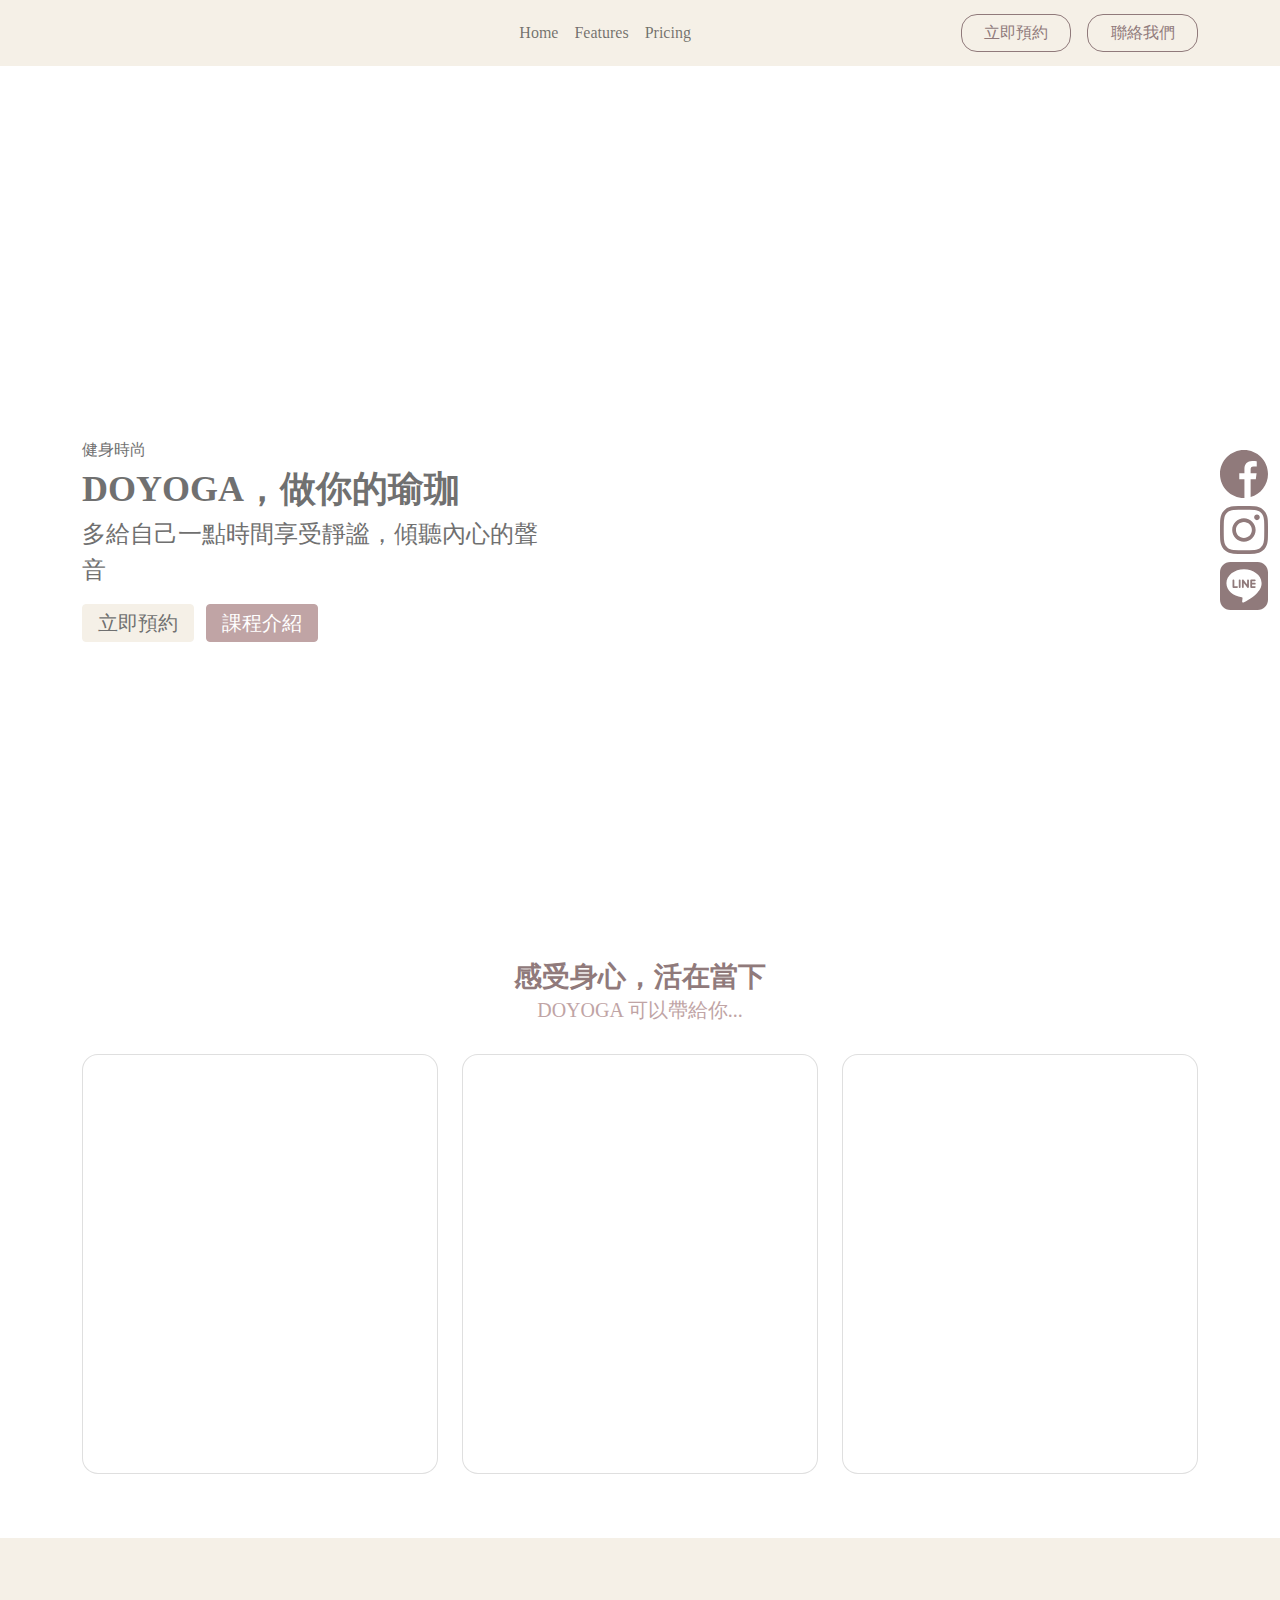
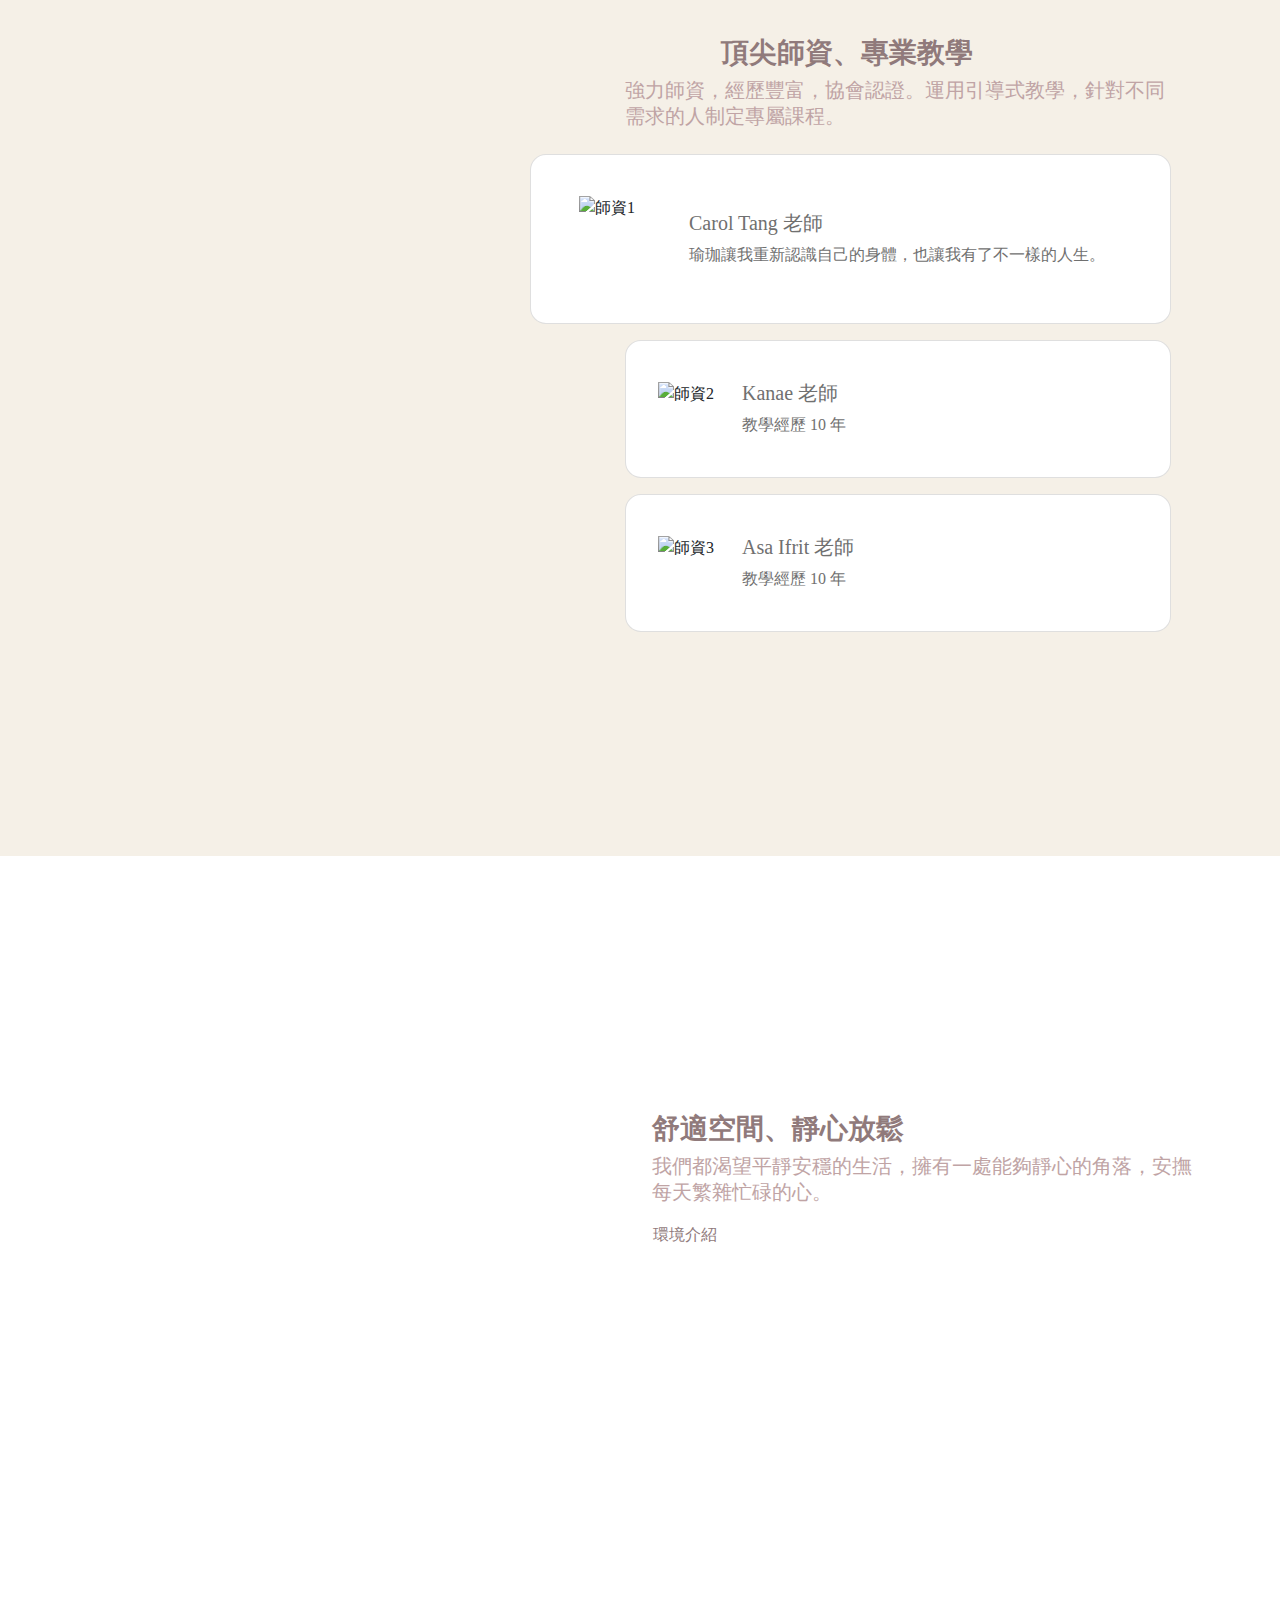
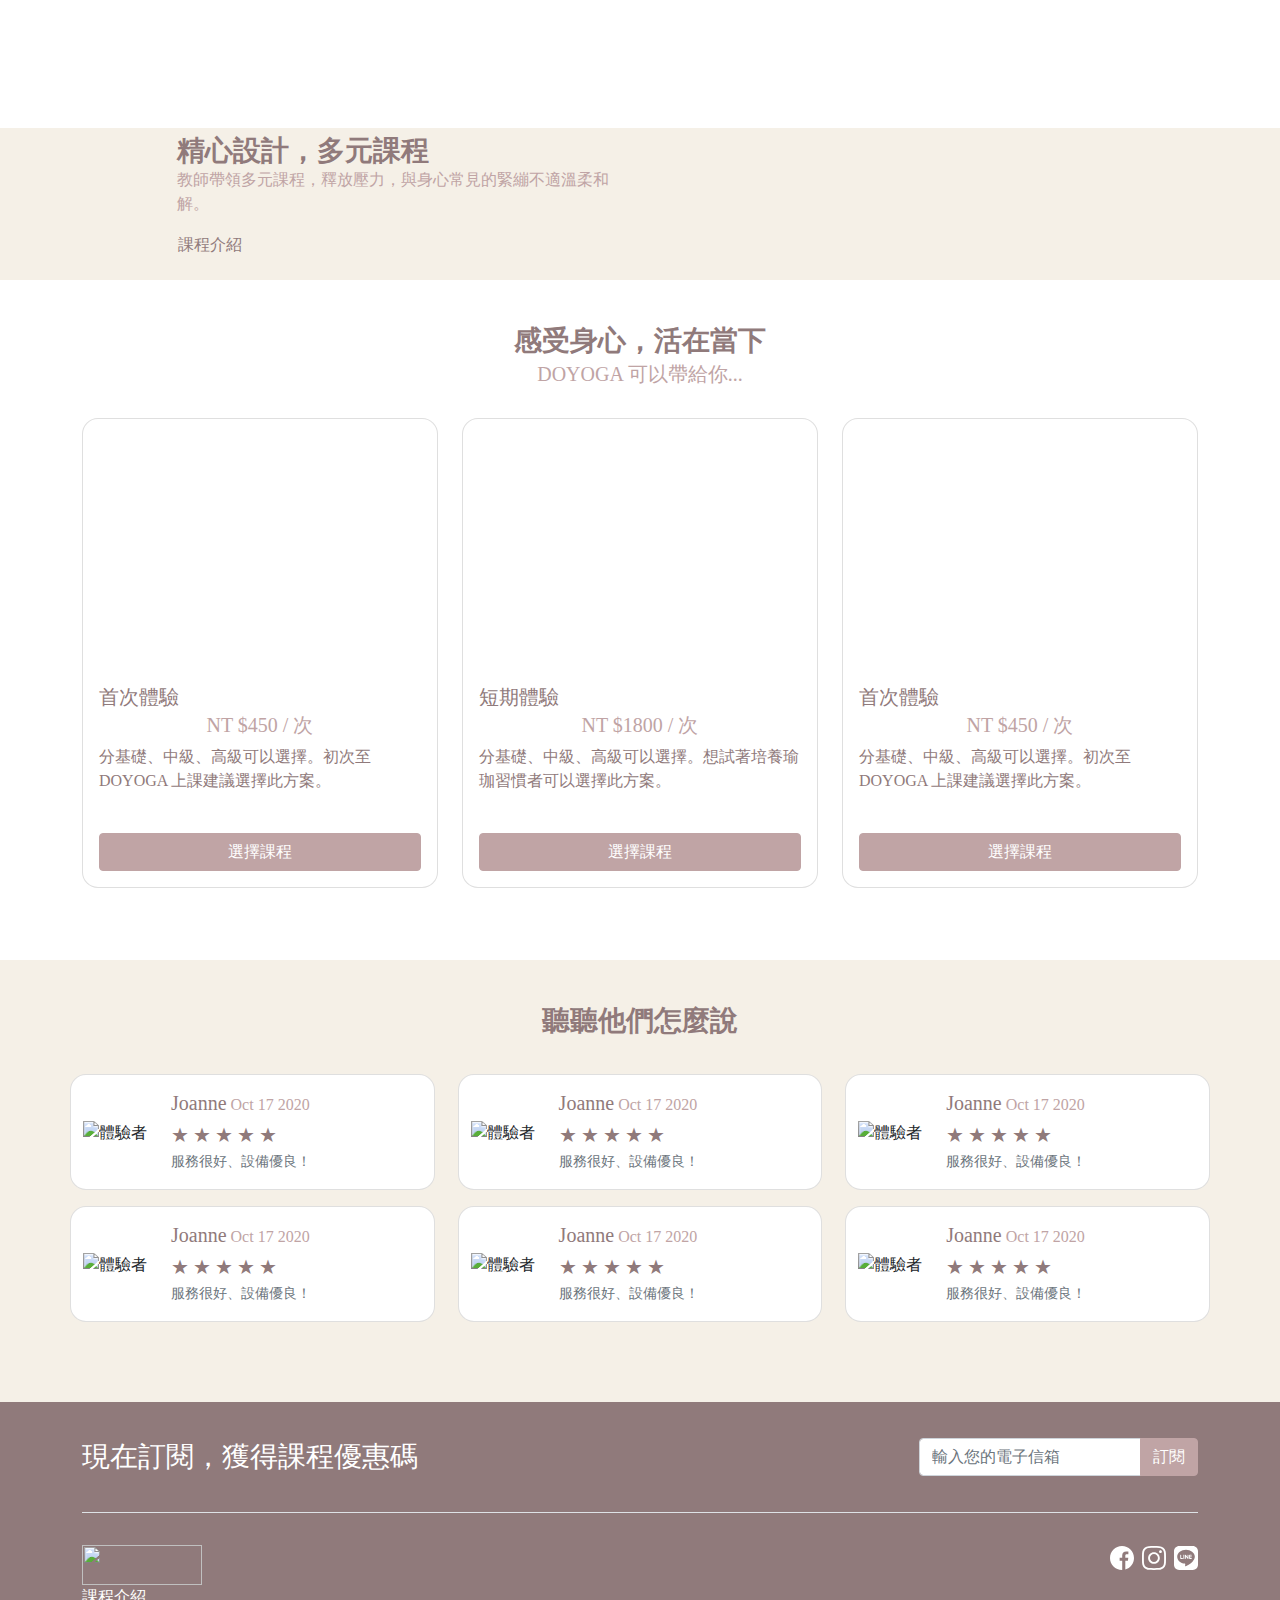
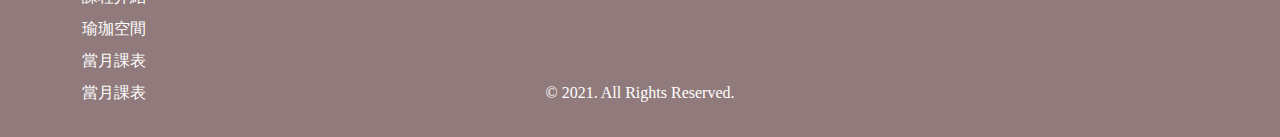
==== index.html @ d4b71b83 "Update 2021-09-01T18:42:22.125Z" ====
<!DOCTYPE html>
<html lang="en">

  <head>
    <meta charset="UTF-8">
    <meta name="viewport" content="width=device-width, initial-scale=1.0">
    <meta http-equiv="X-UA-Compatible" content="ie=edge">
    <title>Boostrap Index</title>
    <!--精心設計-->
    <link  rel="stylesheet"  href="https://unpkg.com/swiper/swiper-bundle.min.css"/>
  <script src="https://unpkg.com/swiper/swiper-bundle.min.js"></script>
    <link href="https://cdn.jsdelivr.net/npm/bootstrap@5.1.0/dist/css/bootstrap.min.css" rel="stylesheet" integrity="sha384-KyZXEAg3QhqLMpG8r+8fhAXLRk2vvoC2f3B09zVXn8CA5QIVfZOJ3BCsw2P0p/We" crossorigin="anonymous">
    <!--基本連結-->
    <link rel="stylesheet" href="https://cdnjs.cloudflare.com/ajax/libs/font-awesome/5.13.0/css/all.min.css" />
    <link rel="stylesheet" href="./assets/style/all.css">
    <link href="https://fonts.googleapis.com/css2?family=Material+Icons"rel="stylesheet">
  </head>

  <body>
<div class="container-fluid bg-success">
  <div class="container">
    <nav class="navbar navbar-expand-lg navbar-light">
        <div class="menu-star">
        <h1 class="navbar-brand nav-logo" href="#">
          <a href="#">DOYOGA</a>
           </h1>
        <button class="navbar-toggler collapsed btn-boder-none" type="button" data-bs-toggle="collapse" data-bs-target="#navbarNav" aria-controls="navbarNav" aria-expanded="false" aria-label="Toggle navigation">
          <span class="material-icons">reorder</span>
        </button>
      </div>
        <div class="menu-end collapse navbar-collapse " id="navbarNav">
          <div class="menu-center">
          <ul class="navbar-nav menu-list-w d-flex justify-content-center">
            <li class="nav-item">
              <a class="nav-link " aria-current="page" href="#">Home</a>
            </li>
            <li class="nav-item">
              <a class="nav-link" href="#">Features</a>
            </li>
            <li class="nav-item">
              <a class="nav-link" href="#">Pricing</a>
            </li>            
          </ul>
          </div>
          <div class="menu-btn">
            <button type="button" class="btn btn-w boder-radius-1 btn-outline-primary">立即預約</button>
            <button type="button" class="btn btn-w  ms-3 boder-radius-1 btn-outline-primary">聯絡我們</button>
          </div>
        </div>    
    </nav>     
  </div>
</div>

<!--右側按鈕-->
<div class="container-fluid">
    <div class="fixed">
    <a class="fixed-icon" target="_blank" href="#"><img src="./assets/images/facebook-fixed.svg" alt="#"></a>
    <a class="fixed-icon" target="_blank" href="#"><img src="./assets/images/instagram-fixed.svg" alt="#"></a>
    <a class="fixed-icon" target="_blank" href="#"><img src="./assets/images/line-fixed.svg" alt="#"></a>
  </div>
</div>
    <!--banner-->
<div class="container-fluid banner">
  <div class="container">
  <div class="row">
    <div class="col-12">
        <div class="col-lg-1"></div>
          <div class="col-lg-5 banner-title text-info">
            <p class="fs-n">健身時尚</p>
            <h1 class="fs-h fw-bold">DOYOGA，做你的瑜珈</h1>
            <p class="fs-lx">多給自己一點時間享受靜謐，傾聽內心的聲音</p>
            <div class="btn-list mt-3">
            <button type="button" class="fw-normal fs-l btn btn-success btn-w  text-info me-2">立即預約</button>
            <button type="button" class="fw-normal fs-l btn btn-secondary  btn-w text-white">課程介紹</button>  
          </div>
          <div class="col-lg-6"></div>
        </div>
      </div>  
    </div>
  </div>
</div>
<!--card-1-->
<div class="container">
  <div class="title text-center mt-8 mb-6">
    <p class="fs-lxx fw-bold text-primary">
      感受身心，活在當下
    </p>
    <div class="fs-l text-secondary">DOYOGA 可以帶給你...</div>
  </div>
  <div class="row mb-md-9">
    <div class="col-md-4 col-12 card-mb">
      <div class="card  text-white card-bg">
          <div class="card-img-overlay d-flex flex-column justify-content-end">
          <h5 class="card-title fs-l">
            整體健身
          </h5>
          <p class="card-text fs-n">每一個動作，都融入運動解剖學的的觀點強調以身體的中心線為出發點。</p>        
          </div>
        </div>
      </div>
    <div class="col-md-4 col-12 card-mb">
      <div class="card text-white card-bg1">
        <div class="card-img-overlay d-flex flex-column justify-content-end">
          <h5 class="card-title fs-l">
           減壓放鬆
          </h5>
          <p class="card-text fs-n">調節全身系統、改善血液循環、減壓養心、釋放身心，達到修心養性的目的。</p>        
        </div>
      </div>
    </div>
    <div class="col-md-4 col-12 card-mb-3">
      <div class="card  text-white card-bg2">
        <div class="card-img-overlay d-flex flex-column justify-content-end">
          <h5 class="card-title fs-l">
          局部雕塑
        </h5>
        <p class="card-text fs-n">幫助強化背部與腹部的核心肌群，增進我們身體穩定度以及保持良好體態。</p>        
        </div>
      </div>
    </div>
  </div>
</div>
<!--頂尖師資-->
<div class="container-fluid bg-success">
  <div class="container py-lg-9 py-md-6 py-6">
    <div class="row">
      <div class="col-lg-6 card-list me-10">
      </div> 
      <div class=" col-12 offset-md-2 col-md-10 offset-lg-0 col-lg-6 mt-lg-10">
        <h5 class="text-primary fs-lxx fw-bold mb-1 ms-md-11 ms-0">頂尖師資、專業教學</h5>
        <span class="text-secondary fs-l">強力師資，經歷豐富，協會認證。運用引導式教學，針對不同需求的人制定專屬課程。</span>
        <div class="card py-0 py-md-8 ps-md-5 mt-lg-4 mt-0 mb-3 ml-off d-flex flex-row">
          <div class="card-img">
            <img src="https://github.com/hexschool/webLayoutTraining1st/blob/master/yoga-week8/teacher-1.png?raw=true" alt="師資1">
          </div>
          <div class="card-body card-body-ps0 pt-md-3 pt-4 ">
            <h5 class="card-title text-info fs-l">Carol Tang 老師</h5>
            <p class="card-text text-info fs-n d-md-none mb-sm-1">教學經歷 10 年</p>
            <p class="card-text text-info fs-n">瑜珈讓我重新認識自己的身體，也讓我有了不一樣的人生。</p>
          </div>
        </div> 
        <div class="card mb-3 py-md-4 ps-md-6 ps-3 d-flex flex-row">
          <div class="card-img-s">
            <img src="https://github.com/hexschool/webLayoutTraining1st/blob/master/yoga-week8/teacher-2.png?raw=true" alt="師資2">
          </div>
          <div class="card-body">
            <h5 class="card-title text-info fs-l">Kanae 老師</h5>
            <p class="card-text text-info fs-n">教學經歷 10 年</p>
          </div>
        </div>
        <div class="card py-md-4 ps-md-6 ps-3 d-flex flex-row ">
          <div class="card-img-s">
            <img src="https://github.com/hexschool/webLayoutTraining1st/blob/master/yoga-week8/teacher-3.png?raw=true" alt="師資3">
          </div>
          <div class="card-body">
            <h5 class="card-title text-info fs-l">Asa Ifrit 老師</h5>
            <p class="card-text text-info fs-n">教學經歷 10 年</p>
          </div>
        </div>  
      </div>
    </div>
  </div>
</div>
<!--舒適空間-->
<div class="container">
  <div class="row my-lg-12 my-md-9 my-5">
      <div class="col-md-4  col-0  warp-bg none-mob">
    </div>
    <div class="col-md-2 col-0 none-mob">
      <div class="warp-bg-s">

      </div>
      <div class=" warp-bg-s2">
        
      </div>
    </div>
      <div class="col-md-6 col-sm-12 my-auto">
        <h5 class="text-primary fs-lxx fw-bold mb-1">舒適空間、靜心放鬆</h5>
        <span class="text-secondary fs-l">我們都渴望平靜安穩的生活，擁有一處能夠靜心的角落，安撫每天繁雜忙碌的心。</span>
        <br>
        <button type="button" class="btn py-3 px-0 text-primary fs-n">環境介紹
          <span class="material-icons btn-icon text-primary">
            arrow_right_alt
            </span>
        </button> 
      </div>
      <div class="col-6 warp-mob-bg-s block-mob">
      </div>
      <div class="col-6 warp-mob-bg-s2 none-ipad block-mob">
      </div> 
  </div>
</div>
<!--精心設計-->
<div class="container-fluid bg-success">
  <div class="container-custom position-relative bg-success py-9">
    <div class="position-sm-absolute w-100 course-title">
      <div class="container">
        <div class="row">
          <div class="col-lg-5 col-md-6 offset-lg-1">
            <h3 class="text-primary fw-bold">精心設計，多元課程</h3>
            <p class="text-secondary">教師帶領多元課程，釋放壓力，與身心常見的緊繃不適溫柔和解。</p>
            <button type="button" class="btn py-3 px-0 text-primary fs-n">課程介紹
              <span class="material-icons btn-icon text-primary">
                arrow_right_alt
                </span>
            </button> 
          </div>
        </div>
      </div>
    </div>
     <div class="row justify-content-end">
      <div class="col-md-6 px-lg-0 overflow-hidden">
        <div class="swiper-container mySwiper">
          <div class="swiper-wrapper">
            <div class="swiper-slide">
              <img
                   src="https://images.unsplash.com/flagged/photo-1573556291531-a5d957d7e4e7?ixid=MnwxMjA3fDB8MHxwaG90by1wYWdlfHx8fGVufDB8fHx8&ixlib=rb-1.2.1&auto=format&fit=crop&w=1650&q=80"
                   alt="" class="img-fluid rounded-3">
            </div>
            <div class="swiper-slide">
  
              <img
                   src="https://images.unsplash.com/photo-1574454941059-9408c4d3f268?ixid=MnwxMjA3fDB8MHxwaG90by1wYWdlfHx8fGVufDB8fHx8&ixlib=rb-1.2.1&auto=format&fit=crop&w=1050&q=80"
                   alt="" class="img-fluid rounded-3">
  
            </div>
            <div class="swiper-slide">
              <img
                   src="https://github.com/hexschool/webLayoutTraining1st/blob/master/yoga-week8/woman%20in%20black%20sports%20bra%20and%20black%20leggings%20doing%20yoga.jpg?raw=true"
                   alt="" class="img-fluid rounded-3">
            </div>
            <div class="swiper-slide test-img">
              <img
                   src="https://images.unsplash.com/photo-1574454941059-9408c4d3f268?ixid=MnwxMjA3fDB8MHxwaG90by1wYWdlfHx8fGVufDB8fHx8&ixlib=rb-1.2.1&auto=format&fit=crop&w=1050&q=80"
                   alt="" class="img-fluid rounded-3">
            </div>
          </div>
        </div>
      </div>
    </div>
  </div>
  </div>
<!--方案選擇-->
<div class="container mb-md-12 mb-5">
  <div class="title text-center mt-8 mb-6">
    <p class="fs-lxx fw-bold text-primary">
      感受身心，活在當下
    </p>
    <div class="fs-l text-secondary">DOYOGA 可以帶給你...</div>
  </div>
  <div class="row ">
    <div class="col-lg-4 col-md-12">
      <div class="card card-pad-size d-flex align-items-center mb-3">
        <div class="card-bg-plan"></div>
        <div class="card-body card-title-w">
          <h5 class="card-title text-primary fs-l mb-1 text-sm-center">首次體驗</h5>
          <h5 class="text-secondary fs-l mb-2 text-sm-center">NT $450 / 次</h5>
          <p class="card-text text-primary fs-n mb-8">分基礎、中級、高級可以選擇。初次至 DOYOGA 上課建議選擇此方案。</p>
          <a href="#" class="btn btn-secondary text-white card-btn">選擇課程</a>
        </div>
      </div>
    </div>
    <div class="col-lg-4 col-md-12 ">
      <div class="card card-pad-size d-flex align-items-center mb-3">
        <div class="card-bg-plan2"></div>
        <div class="card-body card-title-w ">
          <h5 class="card-title text-primary fs-l mb-1 text-sm-center">短期體驗</h5>
          <h5 class="text-secondary fs-l mb-2 text-sm-center">NT $1800 / 次</h5>
          <p class="card-text text-primary fs-n mb-8">分基礎、中級、高級可以選擇。想試著培養瑜珈習慣者可以選擇此方案。</p>
          <a href="#" class="btn btn-secondary text-white card-btn">選擇課程</a>
        </div>
      </div>
    </div>
    <div class="col-lg-4 col-md-12">
      <div class="card card-pad-size d-flex align-items-center">
        <div class="card-bg-plan3"></div>
        <div class="card-body card-title-w ">
          <h5 class="card-title text-primary fs-l mb-1 text-sm-center">首次體驗</h5>
          <h5 class="text-secondary fs-l mb-2 text-sm-center">NT $450 / 次</h5>
          <p class="card-text text-primary fs-n mb-8">分基礎、中級、高級可以選擇。初次至 DOYOGA 上課建議選擇此方案。</p>
          <a href="#" class="btn btn-secondary text-white card-btn">選擇課程</a>
        </div>
      </div>
    </div>
  </div> 
</div>

<!--聽聽他們怎麼說-->
<div class="container-fluid bg-success pt-8 pb-9">
  <p class="fs-lxx fw-bold text-primary text-center mb-6">聽聽他們怎麼說</p>
  <div class="container">
    <div class="row d-flex justify-content-between">
      <div class=" card card-w-4 mb-3 ">
        <div class="d-flex align-items-center g-0">
          <div class=" img-center">
            <img src="https://github.com/hexschool/webLayoutTraining1st/blob/master/yoga-week8/user-1.png?raw=true" alt="體驗者">
          </div>
          <div class=" ms-2">
            <div class="card-body">
              <div class="card-list-header">
              <h5 class="card-title text-primary">Joanne</h5>
              <p class="card-date text-secondary">Oct 17 2020</p>
              </div>
              <p class="card-text">
                <div class="star-rating-top text-primary">
                  <span class="fs-l">★</span>
                  <span class="fs-l">★</span>
                  <span class="fs-l">★</span>
                  <span class="fs-l">★</span>
                  <span class="fs-l">★</span>
              </div>                
              </p>
              <p class="card-text"><small class="text-muted">服務很好、設備優良！</small></p>
            </div>
          </div>
        </div>
      </div>
      <div class=" card card-w-4 mb-3">
        <div class="d-flex align-items-center g-0">
          <div class=" img-center">
            <img src="https://github.com/hexschool/webLayoutTraining1st/blob/master/yoga-week8/user-2.png?raw=true" alt="體驗者">
          </div>
          <div class=" ms-2">
            <div class="card-body">
              <div class="card-list-header">
              <h5 class="card-title text-primary">Joanne</h5>
              <p class="card-date text-secondary">Oct 17 2020</p>
              </div>
              <p class="card-text">
                <div class="star-rating-top text-primary">
                  <span class="fs-l">★</span>
                  <span class="fs-l">★</span>
                  <span class="fs-l">★</span>
                  <span class="fs-l">★</span>
                  <span class="fs-l">★</span>
              </div>                
              </p>
              <p class="card-text"><small class="text-muted">服務很好、設備優良！</small></p>
            </div>
          </div>
        </div>
      </div> <div class=" card card-w-4 mb-3">
        <div class="d-flex align-items-center g-0">
          <div class=" img-center">
            <img src="https://github.com/hexschool/webLayoutTraining1st/blob/master/yoga-week8/user-3.png?raw=true" alt="體驗者">
          </div>
          <div class=" ms-2">
            <div class="card-body">
              <div class="card-list-header">
              <h5 class="card-title text-primary">Joanne</h5>
              <p class="card-date text-secondary">Oct 17 2020</p>
              </div>
              <p class="card-text">
                <div class="star-rating-top text-primary">
                  <span class="fs-l">★</span>
                  <span class="fs-l">★</span>
                  <span class="fs-l">★</span>
                  <span class="fs-l">★</span>
                  <span class="fs-l">★</span>
              </div>                
              </p>
              <p class="card-text"><small class="text-muted">服務很好、設備優良！</small></p>
            </div>
          </div>
        </div>
      </div>

      <div class=" card card-w-4 mb-3">
        <div class="d-flex align-items-center g-0">
          <div class=" img-center">
            <img src="https://github.com/hexschool/webLayoutTraining1st/blob/master/yoga-week8/user-4.png?raw=true" alt="體驗者">
          </div>
          <div class=" ms-2">
            <div class="card-body">
              <div class="card-list-header">
              <h5 class="card-title text-primary">Joanne</h5>
              <p class="card-date text-secondary">Oct 17 2020</p>
              </div>
              <p class="card-text">
                <div class="star-rating-top text-primary">
                  <span class="fs-l">★</span>
                  <span class="fs-l">★</span>
                  <span class="fs-l">★</span>
                  <span class="fs-l">★</span>
                  <span class="fs-l">★</span>
              </div>                
              </p>
              <p class="card-text"><small class="text-muted">服務很好、設備優良！</small></p>
            </div>
          </div>
        </div>
      </div>
      <div class=" card card-w-4 mb-3">
        <div class="d-flex align-items-center g-0">
          <div class=" img-center">
            <img src="https://github.com/hexschool/webLayoutTraining1st/blob/master/yoga-week8/user-5.png?raw=true" alt="體驗者">
          </div>
          <div class=" ms-2">
            <div class="card-body">
              <div class="card-list-header">
              <h5 class="card-title text-primary">Joanne</h5>
              <p class="card-date text-secondary">Oct 17 2020</p>
              </div>
              <p class="card-text">
                <div class="star-rating-top text-primary">
                  <span class="fs-l">★</span>
                  <span class="fs-l">★</span>
                  <span class="fs-l">★</span>
                  <span class="fs-l">★</span>
                  <span class="fs-l">★</span>
              </div>                
              </p>
              <p class="card-text"><small class="text-muted">服務很好、設備優良！</small></p>
            </div>
          </div>
        </div>
      </div> <div class=" card card-w-4 mb-3">
        <div class="d-flex align-items-center g-0">
          <div class=" img-center">
            <img src="https://github.com/hexschool/webLayoutTraining1st/blob/master/yoga-week8/uset-6.png?raw=true" alt="體驗者">
          </div>
          <div class=" ms-2">
            <div class="card-body">
              <div class="card-list-header">
              <h5 class="card-title text-primary">Joanne</h5>
              <p class="card-date text-secondary">Oct 17 2020</p>
              </div>
              <p class="card-text">
                <div class="star-rating-top text-primary">
                  <span class="fs-l">★</span>
                  <span class="fs-l">★</span>
                  <span class="fs-l">★</span>
                  <span class="fs-l">★</span>
                  <span class="fs-l">★</span>
              </div>                
              </p>
              <p class="card-text"><small class="text-muted">服務很好、設備優良！</small></p>
            </div>
          </div>
        </div>
      </div>
      <div class="card-icon block-mob">
        <span class="material-icons card-icon-arrow fs-h">
          arrow_back
          </span>
          <span class="material-icons card-icon-arrow">
            arrow_forward
            </span>
      </div>
    </div>
  </div>
</div>
<footer class="container-fluid bg-primary">
  <div class="container"> 
    <div class="py-lg-7 py-4 footer-top border-bottom">
      <h1 class="fs-lxx text-white footer-header">現在訂閱，獲得課程優惠碼</h1>
      <div class="input-group input-email">
      <input type="text" class="form-control" placeholder="輸入您的電子信箱" aria-label="輸入您的電子信箱" aria-describedby="button-addon2">
      <button class="btn btn-secondary text-white" type="button" id="button-addon2">訂閱</button>
      </div>
    </div>
  </div>
  <div class="container">
    <div class="row d-flex justify-content-between mt-lg-6 mt-4">
      <div class=" col-6 footer-menu footer-logo">
        <a href="#">
        <img src="https://github.com/hexschool/webLayoutTraining1st/blob/master/yoga-week8/DOYOGA.png?raw=true" alt="">
      </a>
      <ul>
        <li class="mb-2"><a class="text-white" href="#">課程介紹</a></li>
        <li class="mb-2"><a class="text-white" href="#">瑜珈空間</a></li>
        <li class="mb-2"><a class="text-white" href="#">當月課表</a></li>
        <li class="mb-2"><a class="text-white" href="#">當月課表</a></li>
      </ul>
      </div>      
      <ul class="col-6 Community d-flex justify-content-end">
        <li class="Community-icon me-2"><a href="#"><img src="./assets/images/facebook.svg" alt="#"></a></li>
        <li class="Community-icon me-2"><a href="#"><img src="./assets/images/instagram.svg" alt=""></a></li>
        <li class="Community-icon"><a href="#"><img src="./assets/images/line.svg" alt=""></a></li>
      </ul>
    </div> 
  </div>
      <div class="container copyright pb-6">
    <p class="fs-n text-white">© 2021. All Rights Reserved.</p>
      </div>
</footer>

<script src="./assets/js/vendors.js"></script>
<script src="./assets/js/all.js"></script>
<!--精心設計-->
<script src="https://cdn.jsdelivr.net/npm/bootstrap@5.0.2/dist/js/bootstrap.bundle.min.js"></script>
<script src="./assets/js/swiper.js"></script>  

</body>

</html>
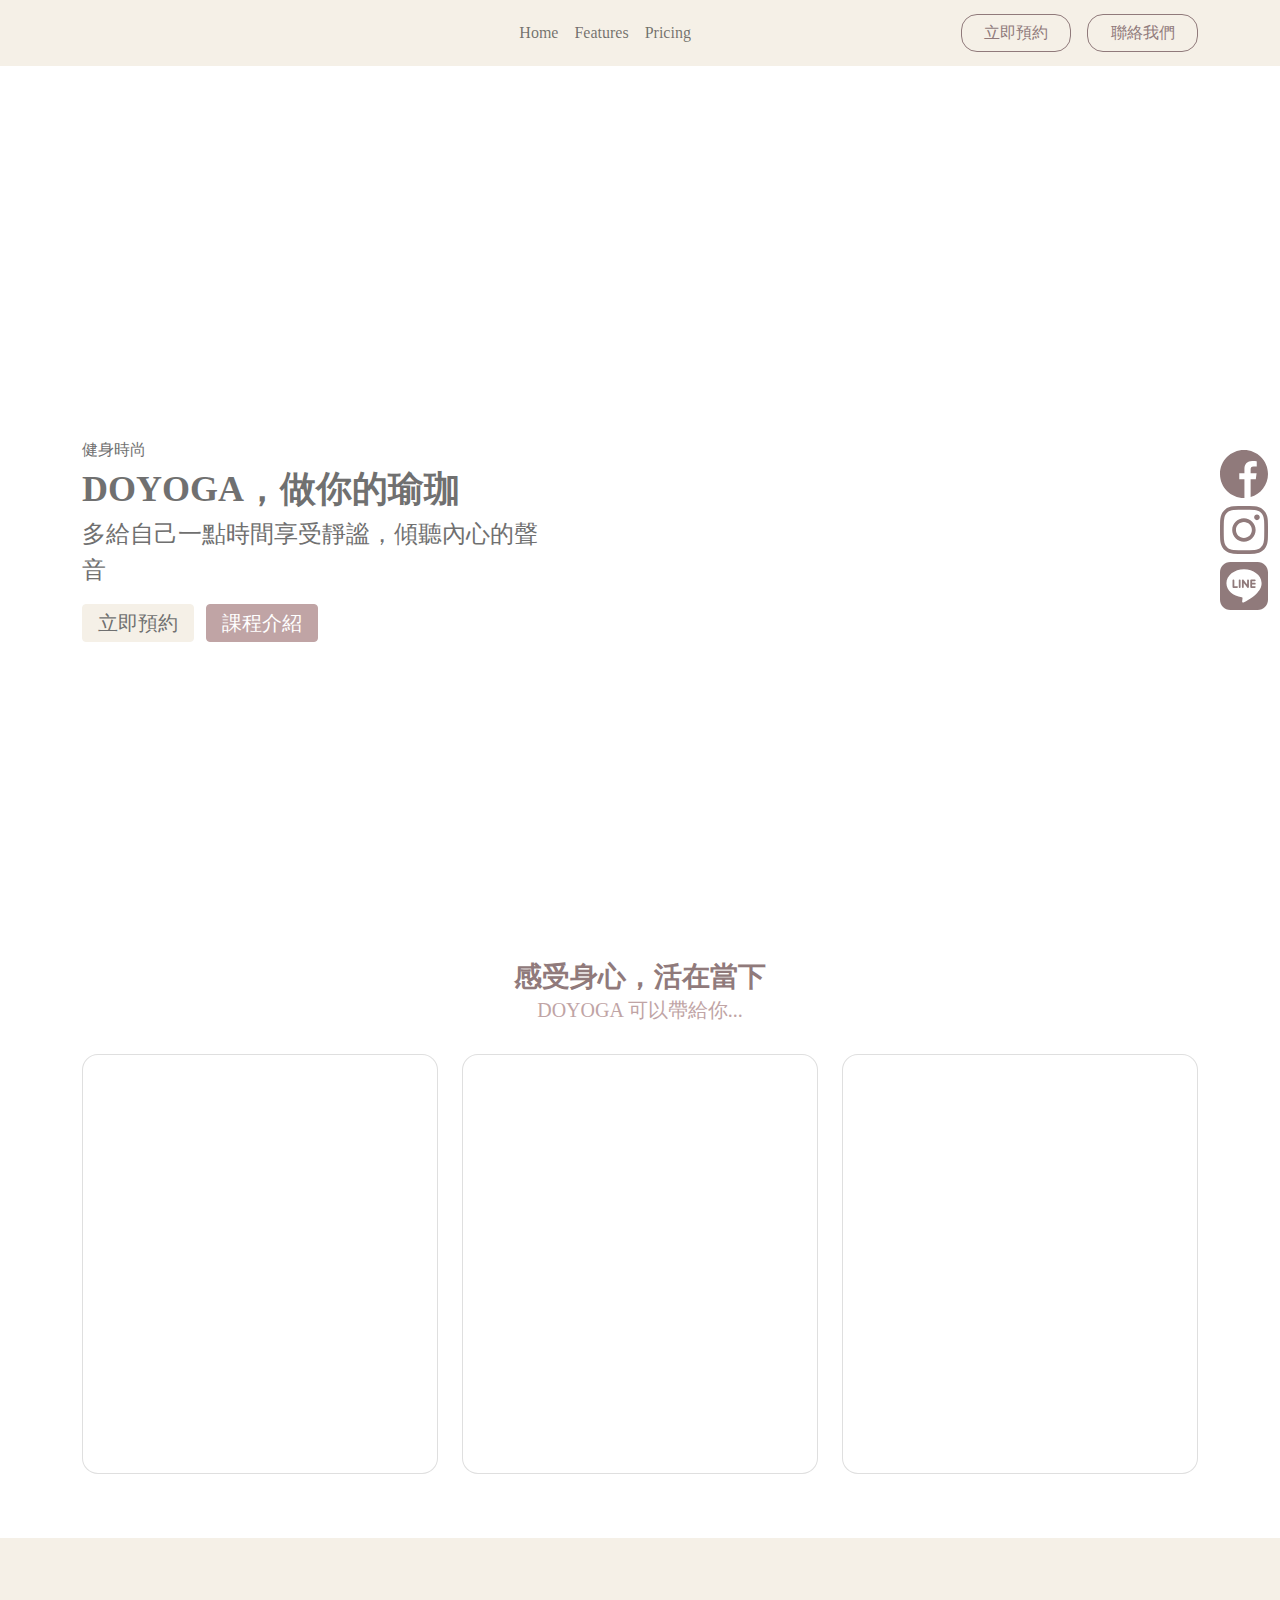
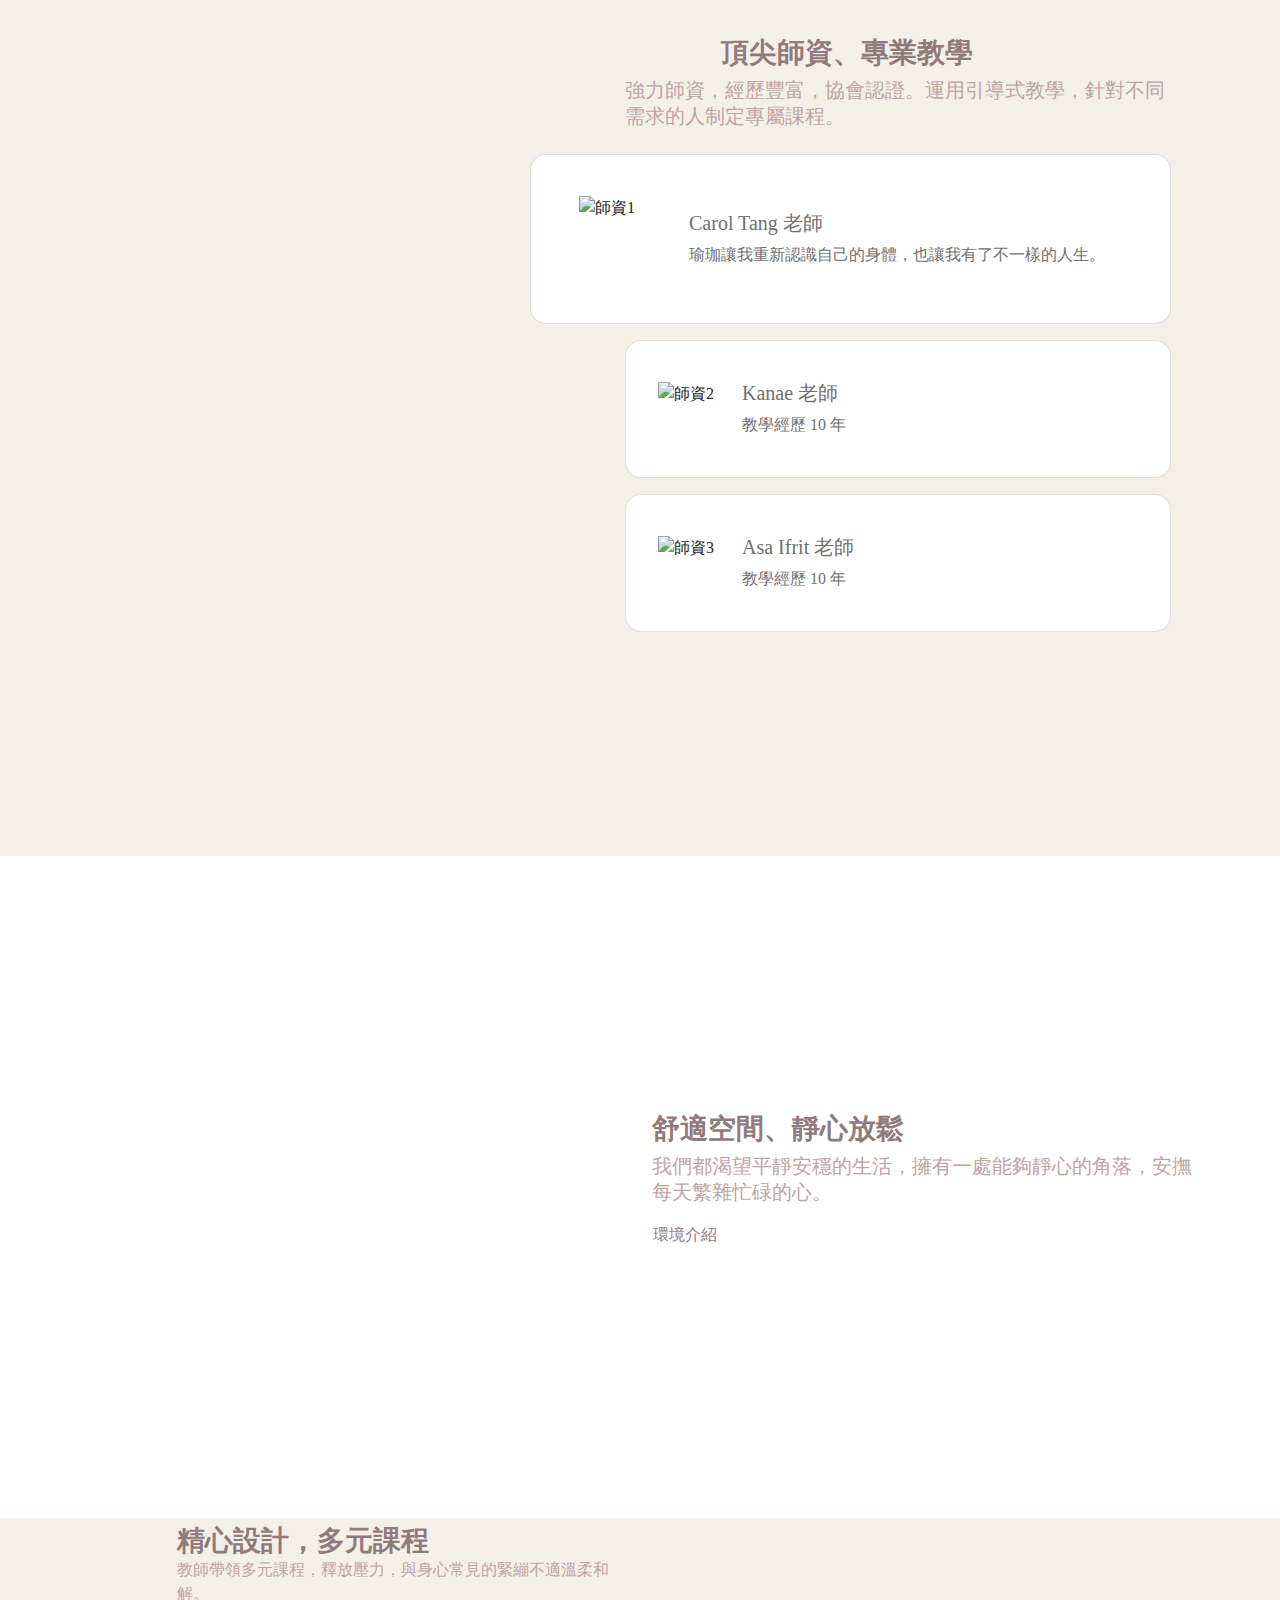
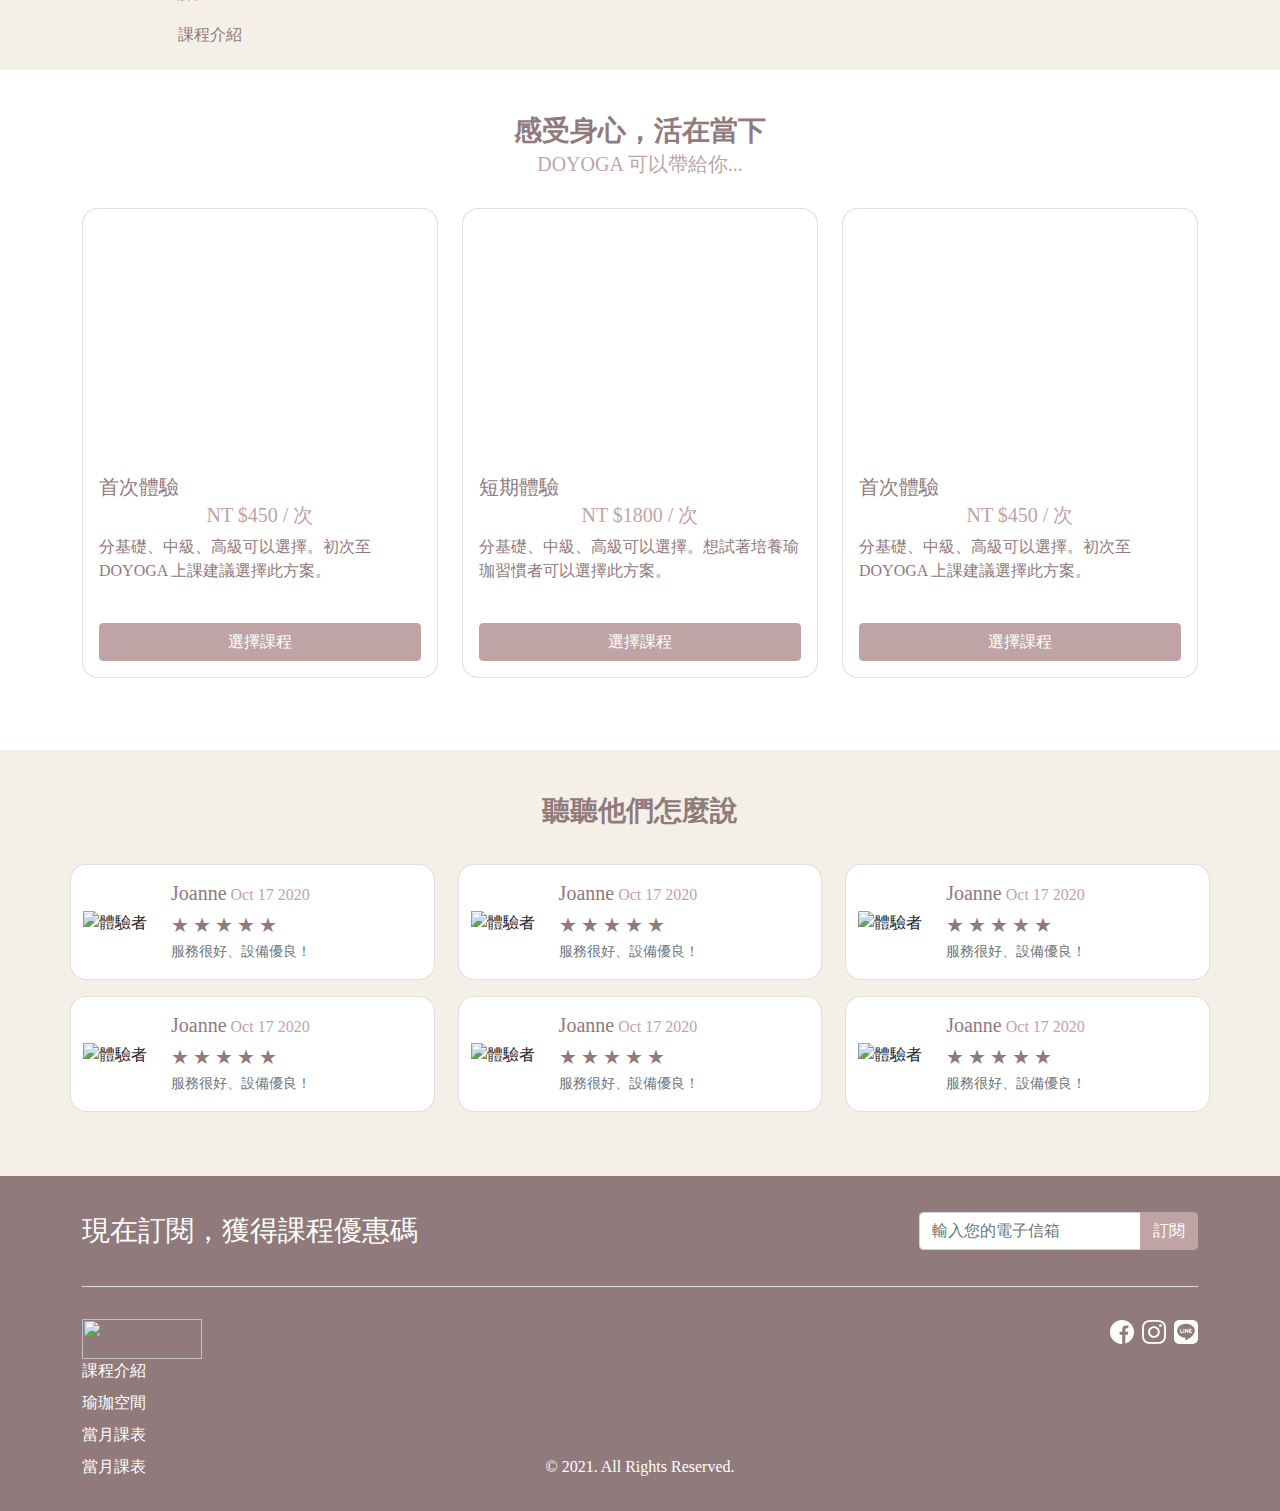
==== commit 47623ee0: "Update 2021-09-02T10:25:18.729Z" ====
--- a/index.html
+++ b/index.html
@@ -286,10 +286,11 @@
 </div>
 
 <!--聽聽他們怎麼說-->
-<div class="container-fluid bg-success pt-8 pb-9">
+<div class="container-fluid bg-success pt-8 pb-9 card-seiper">
   <p class="fs-lxx fw-bold text-primary text-center mb-6">聽聽他們怎麼說</p>
-  <div class="container">
-    <div class="row d-flex justify-content-between">
+  <div class="container swiper">
+    <div class="swiper-card-wrapper">
+    <div class="row d-flex justify-content-between swiper-card-slide">
       <div class=" card card-w-4 mb-3 ">
         <div class="d-flex align-items-center g-0">
           <div class=" img-center">
@@ -414,7 +415,8 @@
             </div>
           </div>
         </div>
-      </div> <div class=" card card-w-4 mb-3">
+      </div> 
+      <div class=" card card-w-4 mb-3">
         <div class="d-flex align-items-center g-0">
           <div class=" img-center">
             <img src="https://github.com/hexschool/webLayoutTraining1st/blob/master/yoga-week8/uset-6.png?raw=true" alt="體驗者">
@@ -439,17 +441,21 @@
           </div>
         </div>
       </div>
-      <div class="card-icon block-mob">
-        <span class="material-icons card-icon-arrow fs-h">
-          arrow_back
-          </span>
-          <span class="material-icons card-icon-arrow">
-            arrow_forward
-            </span>
-      </div>
-    </div>
-  </div>
-</div>
+    </div>
+    <!-- If we need pagination -->
+    <div class="swiper-pagination"></div>
+    <!-- If we need navigation buttons -->
+    <div class="swiper-button-prev fs-h card-icon card-icon-arrow"></div>
+    <div class="swiper-button-next fs-h card-icon card-icon-arrow"></div>
+    
+    <!-- If we need scrollbar -->
+    <div class="swiper-scrollbar"></div>
+  </div>
+  </div>
+
+  </div>
+</div>
+
 <footer class="container-fluid bg-primary">
   <div class="container"> 
     <div class="py-lg-7 py-4 footer-top border-bottom">
@@ -489,7 +495,9 @@
 <script src="./assets/js/all.js"></script>
 <!--精心設計-->
 <script src="https://cdn.jsdelivr.net/npm/bootstrap@5.0.2/dist/js/bootstrap.bundle.min.js"></script>
-<script src="./assets/js/swiper.js"></script>  
+<script src="./assets/js/swiper.js"></script> 
+
+</script>
 
 </body>
 
